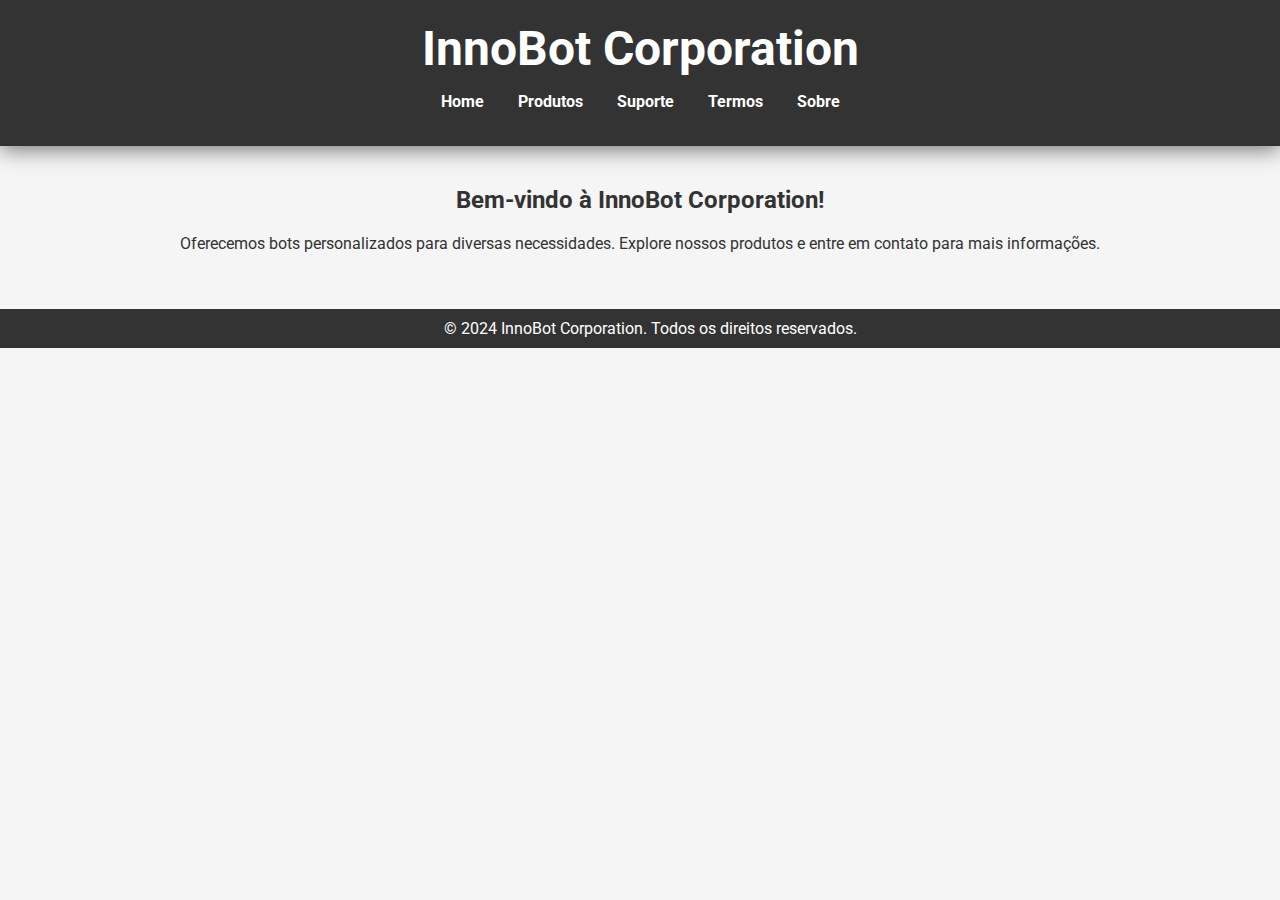
==== index.html @ dea74919 "Site" ====
<!DOCTYPE html>
<html lang="pt-br">
<head>
    <meta charset="UTF-8">
    <meta name="viewport" content="width=device-width, initial-scale=1.0">
    <title>InnoBot Corporation</title>
    <link href="https://fonts.googleapis.com/css2?family=Roboto:wght@400;700&display=swap" rel="stylesheet">
    <style>
        /* Estilos gerais */
        body {
            font-family: 'Roboto', sans-serif;
            margin: 0;
            padding: 0;
            background-color: #f5f5f5;
            color: #333;
            overflow-x: hidden;
        }

        header {
            background-color: #333;
            padding: 20px;
            text-align: center;
            box-shadow: 0 4px 20px rgba(0, 0, 0, 0.5);
        }

        header h1 {
            font-size: 3em;
            margin: 0;
            color: #ffffff; /* Branco */
        }

        nav ul {
            list-style: none;
            padding: 0;
            margin: 15px 0;
        }

        nav ul li {
            display: inline;
            margin: 0 15px;
        }

        nav ul li a {
            color: #ffffff; /* Branco */
            text-decoration: none;
            font-weight: bold;
            transition: color 0.3s;
        }

        nav ul li a:hover {
            color: #FFD700; /* Dourado */
        }

        .section {
            display: none; /* Esconder todas as seções por padrão */
            padding: 20px;
            text-align: center;
        }

        .active {
            display: block; /* Mostrar a seção ativa */
        }

        .produtos {
            padding: 20px;
            text-align: center;
            margin: 20px;
        }

        .produto {
            background-color: rgba(255, 255, 255, 0.9);
            border: 1px solid rgba(0, 0, 0, 0.3);
            border-radius: 10px;
            padding: 20px;
            margin: 15px 0;
            transition: transform 0.3s, box-shadow 0.3s;
            display: inline-block;
            width: 300px; /* Definindo uma largura fixa para melhor alinhamento */
        }

        .produto:hover {
            transform: scale(1.05);
            box-shadow: 0 4px 15px rgba(0, 0, 0, 0.5);
        }

        .produto h3 {
            margin: 0;
            color: #333; /* Preto */
        }

        .produto button {
            background-color: #4B0082; /* Roxo */
            color: white;
            border: none;
            padding: 12px 25px; /* Ajustando o padding */
            border-radius: 5px;
            cursor: pointer;
            transition: background-color 0.3s, transform 0.3s;
            font-size: 16px;
            font-weight: bold; /* Aumentando a espessura da fonte */
            box-shadow: 0 4px 10px rgba(0, 0, 0, 0.3);
        }

        .produto button:hover {
            background-color: #8A2BE2; /* Azul Violeta */
            transform: translateY(-2px); /* Pequena animação ao passar o mouse */
        }

        footer {
            background-color: #333;
            color: #ffffff; /* Branco */
            padding: 10px;
            text-align: center;
            position: relative;
            width: 100%;
            margin-top: 20px;
        }

        footer p {
            margin: 0;
        }

        @media (max-width: 768px) {
            header h1 {
                font-size: 2.5em;
            }

            .produto {
                padding: 15px;
            }

            .produto button {
                padding: 8px 16px;
                font-size: 14px;
            }
        }
    </style>
    <script>
        // Função para mostrar a seção ativa
        function showSection(sectionId) {
            const sections = document.querySelectorAll('.section');
            sections.forEach(section => {
                section.classList.remove('active'); // Oculta todas as seções
            });
            document.getElementById(sectionId).classList.add('active'); // Mostra a seção selecionada
        }

        // Função de compra, redireciona ao Telegram com o produto já selecionado
        function comprarProduto(produto) {
            const mensagem = `Olá, estou interessado no produto "${produto}" da InnoBot Corporation. Por favor, me envie mais informações sobre a compra.`;
            const telegramUrl = `https://t.me/seuUsuarioNoTelegram?text=${encodeURIComponent(mensagem)}`;
            window.open(telegramUrl, '_blank');
        }

        // Exibir a seção inicial
        window.onload = () => showSection('home'); 
    </script>
</head>
<body>
    <header>
        <h1>InnoBot Corporation</h1>
        <nav>
            <ul>
                <li><a href="#" onclick="showSection('home')">Home</a></li>
                <li><a href="#" onclick="showSection('produtos')">Produtos</a></li>
                <li><a href="#" onclick="showSection('suporte')">Suporte</a></li>
                <li><a href="#" onclick="showSection('termos')">Termos</a></li>
                <li><a href="#" onclick="showSection('sobre')">Sobre</a></li>
            </ul>
        </nav>
    </header>

    <section id="home" class="section">
        <h2>Bem-vindo à InnoBot Corporation!</h2>
        <p>Oferecemos bots personalizados para diversas necessidades. Explore nossos produtos e entre em contato para mais informações.</p>
    </section>

    <section id="produtos" class="section produtos">
        <h2>Produtos</h2>
        <div class="produto">
            <h3>Bot de Gerenciamento - R$10</h3>
            <button onclick="comprarProduto('Bot de Gerenciamento')">Comprar</button>
        </div>
        <div class="produto">
            <h3>Bot de Vendas com API ou sem - R$15</h3>
            <button onclick="comprarProduto('Bot de Vendas')">Comprar</button>
        </div>
        <div class="produto">
            <h3>Bot Personalizado - R$30</h3>
            <button onclick="comprarProduto('Bot Personalizado')">Comprar</button>
        </div>
    </section>

    <section id="suporte" class="section">
        <h2>Suporte</h2>
        <p>Entre em contato conosco através do nosso <a href="https://t.me/seuUsuarioNoTelegram" target="_blank">Telegram</a>.</p>
    </section>

    <section id="termos" class="section">
        <h2>Termos de Serviço</h2>
        <p>Por favor, leia nossos termos de serviço antes de usar nossos produtos.</p>
    </section>

    <section id="sobre" class="section">
        <h2>Sobre Nós</h2>
        <p>A InnoBot Corporation é especializada em criar bots personalizados para atender a diversas necessidades de negócios.</p>
    </section>

    <footer>
        <p>&copy; 2024 InnoBot Corporation. Todos os direitos reservados.</p>
    </footer>
</body>
</html>
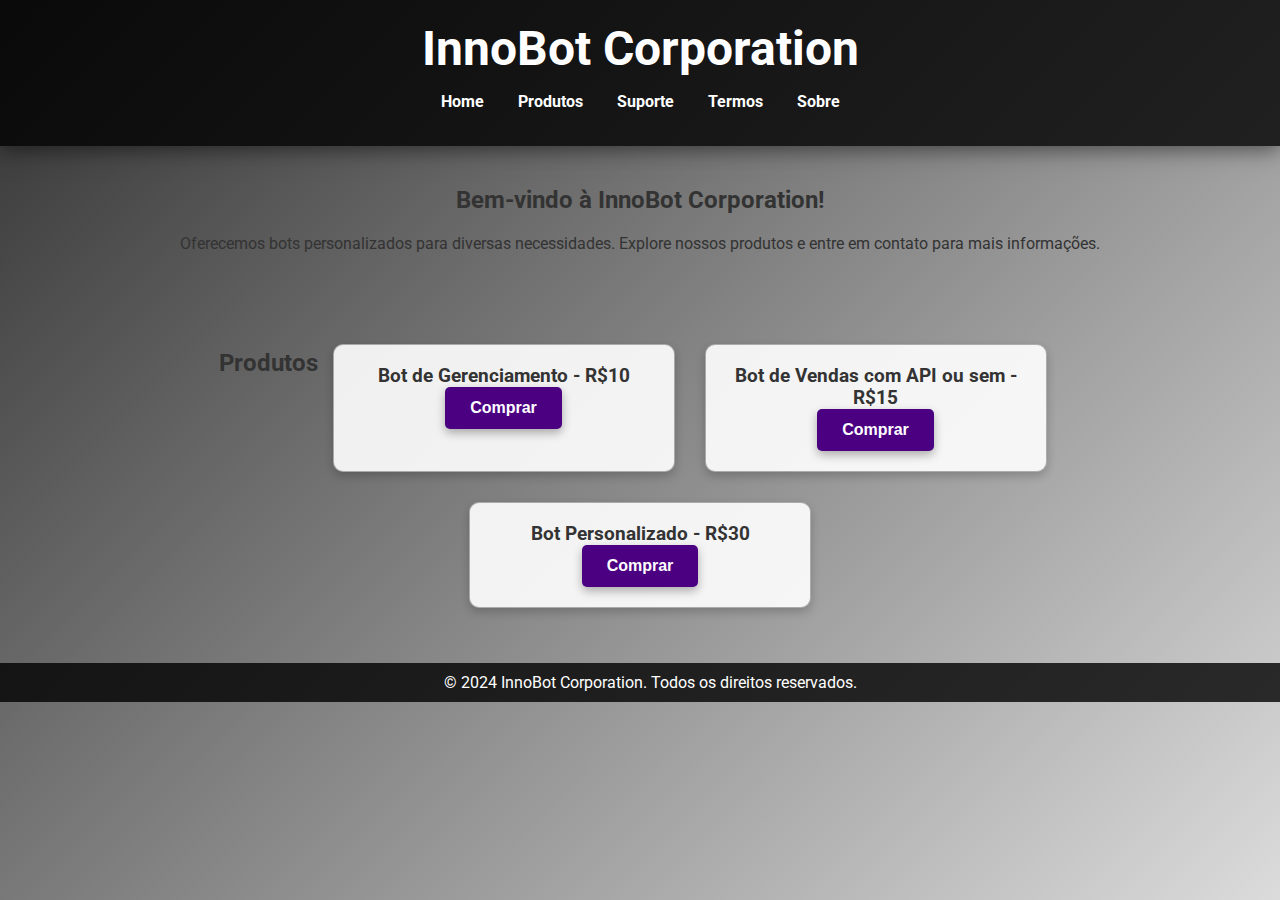
==== commit f48c0c17: "Site" ====
--- a/index.html
+++ b/index.html
@@ -11,13 +11,27 @@
             font-family: 'Roboto', sans-serif;
             margin: 0;
             padding: 0;
-            background-color: #f5f5f5;
             color: #333;
             overflow-x: hidden;
+            animation: backgroundAnimation 10s ease infinite; /* Animação de fundo */
+            background: linear-gradient(-45deg, #4B0082, #FFD700, #FFFFFF, #333); /* Gradiente de fundo */
+            background-size: 400% 400%; /* Tamanho do fundo para animação */
+        }
+
+        @keyframes backgroundAnimation {
+            0% {
+                background-position: 0% 50%;
+            }
+            50% {
+                background-position: 100% 50%;
+            }
+            100% {
+                background-position: 0% 50%;
+            }
         }
 
         header {
-            background-color: #333;
+            background-color: rgba(0, 0, 0, 0.8);
             padding: 20px;
             text-align: center;
             box-shadow: 0 4px 20px rgba(0, 0, 0, 0.5);
@@ -62,8 +76,10 @@
         }
 
         .produtos {
-            padding: 20px;
-            text-align: center;
+            display: flex; /* Usar flexbox para alinhar os produtos */
+            justify-content: center; /* Centraliza os produtos */
+            flex-wrap: wrap; /* Permite que os produtos se movam para a linha seguinte */
+            padding: 20px;
             margin: 20px;
         }
 
@@ -72,20 +88,24 @@
             border: 1px solid rgba(0, 0, 0, 0.3);
             border-radius: 10px;
             padding: 20px;
-            margin: 15px 0;
+            margin: 15px;
             transition: transform 0.3s, box-shadow 0.3s;
-            display: inline-block;
-            width: 300px; /* Definindo uma largura fixa para melhor alinhamento */
+            display: flex;
+            flex-direction: column;
+            align-items: center; /* Centraliza o conteúdo dentro do produto */
+            width: 300px; /* Largura fixa para melhor alinhamento */
+            box-shadow: 0 4px 10px rgba(0, 0, 0, 0.2); /* Adicionando sombra para profundidade */
         }
 
         .produto:hover {
-            transform: scale(1.05);
-            box-shadow: 0 4px 15px rgba(0, 0, 0, 0.5);
+            transform: translateY(-5px); /* Animação ao passar o mouse */
+            box-shadow: 0 10px 20px rgba(0, 0, 0, 0.3); /* Sombra mais intensa */
         }
 
         .produto h3 {
             margin: 0;
             color: #333; /* Preto */
+            transition: color 0.3s;
         }
 
         .produto button {
@@ -103,11 +123,11 @@
 
         .produto button:hover {
             background-color: #8A2BE2; /* Azul Violeta */
-            transform: translateY(-2px); /* Pequena animação ao passar o mouse */
+            transform: scale(1.05); /* Animação de escala ao passar o mouse */
         }
 
         footer {
-            background-color: #333;
+            background-color: rgba(0, 0, 0, 0.8);
             color: #ffffff; /* Branco */
             padding: 10px;
             text-align: center;
@@ -127,6 +147,7 @@
 
             .produto {
                 padding: 15px;
+                width: 90%; /* Largura maior em dispositivos móveis */
             }
 
             .produto button {
@@ -148,7 +169,7 @@
         // Função de compra, redireciona ao Telegram com o produto já selecionado
         function comprarProduto(produto) {
             const mensagem = `Olá, estou interessado no produto "${produto}" da InnoBot Corporation. Por favor, me envie mais informações sobre a compra.`;
-            const telegramUrl = `https://t.me/seuUsuarioNoTelegram?text=${encodeURIComponent(mensagem)}`;
+            const telegramUrl = `https://t.me/DevHaruzx?text=${encodeURIComponent(mensagem)}`;
             window.open(telegramUrl, '_blank');
         }
 
@@ -193,17 +214,27 @@
 
     <section id="suporte" class="section">
         <h2>Suporte</h2>
-        <p>Entre em contato conosco através do nosso <a href="https://t.me/seuUsuarioNoTelegram" target="_blank">Telegram</a>.</p>
+        <p>Entre em contato conosco através do nosso <a href="https://t.me/SuporteInno" target="_blank">Telegram</a>.</p>
     </section>
 
     <section id="termos" class="section">
         <h2>Termos de Serviço</h2>
-        <p>Por favor, leia nossos termos de serviço antes de usar nossos produtos.</p>
+        <p>Nossos termos de serviço foram elaborados para garantir a transparência e a segurança de todos os usuários. Ao utilizar nossos serviços, você concorda em seguir as regras abaixo:</p>
+        <ul style="text-align: left; display: inline-block; padding: 0;">
+            <li><strong>Uso Adequado:</strong> Nossos bots devem ser utilizados de maneira ética e legal.</li>
+            <li><strong>Política de Reembolso:</strong> Reembolsos serão avaliados caso o produto não atenda às expectativas dentro de 7 dias da compra.</li>
+            <li><strong>Suporte Técnico:</strong> Estamos disponíveis para suporte técnico através do nosso canal de suporte.</li>
+            <li><strong>Responsabilidade:</strong> Não nos responsabilizamos por mal-uso dos nossos bots.</li>
+            <li><strong>Alterações:</strong> Reservamo-nos o direito de alterar os termos a qualquer momento, com aviso prévio.</li>
+        </ul>
+        <p>É fundamental que você leia e compreenda nossos termos antes de utilizar os serviços.</p>
     </section>
 
     <section id="sobre" class="section">
         <h2>Sobre Nós</h2>
-        <p>A InnoBot Corporation é especializada em criar bots personalizados para atender a diversas necessidades de negócios.</p>
+        <p>A InnoBot Corporation é uma empresa dedicada ao desenvolvimento de bots personalizados para atender a diversas necessidades. Nossa missão é proporcionar soluções eficientes e acessíveis para nossos clientes, com foco na inovação e na qualidade.</p>
+        <p>Desde nossa fundação, temos trabalhado incansavelmente para garantir que nossos produtos atendam às expectativas do mercado. Com uma equipe experiente e apaixonada, estamos sempre em busca de melhorias e novas funcionalidades.</p>
+        <p>Nosso compromisso é com a satisfação do cliente, e estamos aqui para ajudar em qualquer dúvida ou questão que você possa ter. Entre em contato conosco e venha fazer parte da nossa comunidade!</p>
     </section>
 
     <footer>
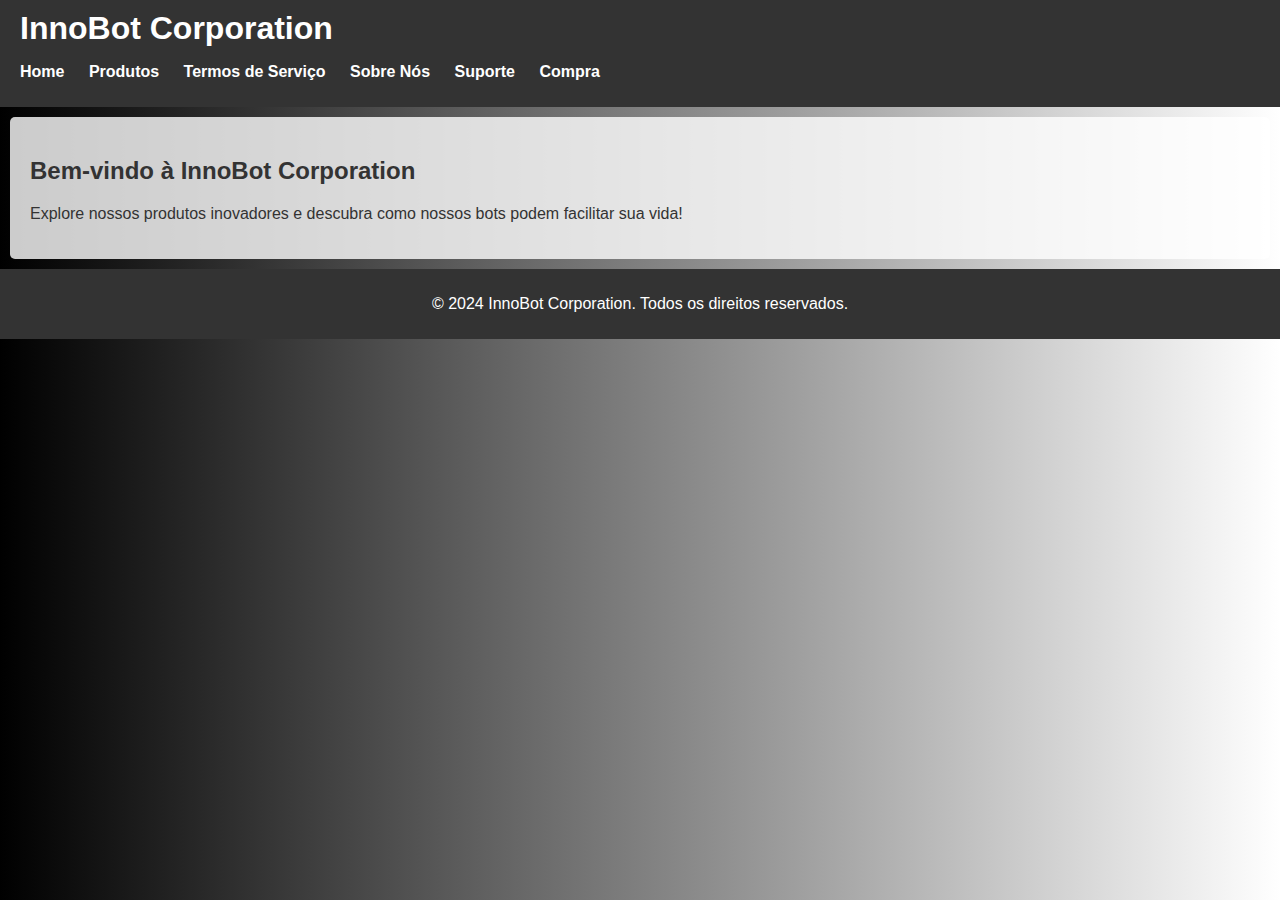
==== commit 54871733: "Site" ====
--- a/index.html
+++ b/index.html
@@ -1,244 +1,298 @@
 <!DOCTYPE html>
-<html lang="pt-br">
+<html lang="pt-BR">
+
 <head>
     <meta charset="UTF-8">
     <meta name="viewport" content="width=device-width, initial-scale=1.0">
     <title>InnoBot Corporation</title>
-    <link href="https://fonts.googleapis.com/css2?family=Roboto:wght@400;700&display=swap" rel="stylesheet">
     <style>
-        /* Estilos gerais */
         body {
-            font-family: 'Roboto', sans-serif;
+            font-family: 'Arial', sans-serif;
             margin: 0;
             padding: 0;
+            background: linear-gradient(to right, #000000, #ffffff);
             color: #333;
-            overflow-x: hidden;
-            animation: backgroundAnimation 10s ease infinite; /* Animação de fundo */
-            background: linear-gradient(-45deg, #4B0082, #FFD700, #FFFFFF, #333); /* Gradiente de fundo */
-            background-size: 400% 400%; /* Tamanho do fundo para animação */
-        }
-
-        @keyframes backgroundAnimation {
-            0% {
-                background-position: 0% 50%;
-            }
-            50% {
-                background-position: 100% 50%;
-            }
-            100% {
-                background-position: 0% 50%;
-            }
+            overflow: hidden;
         }
 
         header {
-            background-color: rgba(0, 0, 0, 0.8);
-            padding: 20px;
-            text-align: center;
-            box-shadow: 0 4px 20px rgba(0, 0, 0, 0.5);
-        }
-
-        header h1 {
-            font-size: 3em;
+            background: #333;
+            color: #fff;
+            padding: 10px 20px;
+            position: relative;
+            z-index: 1000;
+        }
+
+        header .logo {
             margin: 0;
-            color: #ffffff; /* Branco */
         }
 
         nav ul {
             list-style: none;
             padding: 0;
-            margin: 15px 0;
         }
 
         nav ul li {
             display: inline;
-            margin: 0 15px;
+            margin-right: 20px;
         }
 
         nav ul li a {
-            color: #ffffff; /* Branco */
+            color: #fff;
             text-decoration: none;
             font-weight: bold;
-            transition: color 0.3s;
-        }
-
-        nav ul li a:hover {
-            color: #FFD700; /* Dourado */
         }
 
         .section {
-            display: none; /* Esconder todas as seções por padrão */
             padding: 20px;
+            margin: 10px;
+            border-radius: 5px;
+            background-color: rgba(255, 255, 255, 0.8);
+            display: none;
+            transition: all 0.5s ease;
+        }
+
+        .active {
+            display: block;
+        }
+
+        .produto {
+            border: 1px solid #ccc;
+            border-radius: 5px;
+            padding: 10px;
+            margin: 10px 0;
+            position: relative;
+        }
+
+        .produto button {
+            background-color: #007bff;
+            color: white;
+            border: none;
+            padding: 10px;
+            cursor: pointer;
+            transition: background-color 0.3s ease;
+        }
+
+        .produto button:hover {
+            background-color: #0056b3;
+        }
+
+        .feedback {
+            display: none;
+            position: absolute;
+            top: 10px;
+            left: 10px;
+            padding: 5px;
+            background-color: #28a745;
+            color: white;
+            border-radius: 3px;
+            animation: fadein 1s, fadeout 1s 2s forwards;
+        }
+
+        @keyframes fadein {
+            from { opacity: 0; }
+            to { opacity: 1; }
+        }
+
+        @keyframes fadeout {
+            from { opacity: 1; }
+            to { opacity: 0; }
+        }
+
+        footer {
             text-align: center;
-        }
-
-        .active {
-            display: block; /* Mostrar a seção ativa */
-        }
-
-        .produtos {
-            display: flex; /* Usar flexbox para alinhar os produtos */
-            justify-content: center; /* Centraliza os produtos */
-            flex-wrap: wrap; /* Permite que os produtos se movam para a linha seguinte */
-            padding: 20px;
-            margin: 20px;
-        }
-
-        .produto {
-            background-color: rgba(255, 255, 255, 0.9);
-            border: 1px solid rgba(0, 0, 0, 0.3);
-            border-radius: 10px;
-            padding: 20px;
-            margin: 15px;
-            transition: transform 0.3s, box-shadow 0.3s;
-            display: flex;
-            flex-direction: column;
-            align-items: center; /* Centraliza o conteúdo dentro do produto */
-            width: 300px; /* Largura fixa para melhor alinhamento */
-            box-shadow: 0 4px 10px rgba(0, 0, 0, 0.2); /* Adicionando sombra para profundidade */
-        }
-
-        .produto:hover {
-            transform: translateY(-5px); /* Animação ao passar o mouse */
-            box-shadow: 0 10px 20px rgba(0, 0, 0, 0.3); /* Sombra mais intensa */
-        }
-
-        .produto h3 {
-            margin: 0;
-            color: #333; /* Preto */
-            transition: color 0.3s;
-        }
-
-        .produto button {
-            background-color: #4B0082; /* Roxo */
-            color: white;
-            border: none;
-            padding: 12px 25px; /* Ajustando o padding */
+            padding: 10px 0;
+            background: #333;
+            color: #fff;
+        }
+
+        #total {
+            font-weight: bold;
+            margin-top: 10px;
+        }
+
+        /* Styles for loading screen */
+        #loadingScreen {
+            display: none;
+            position: fixed;
+            top: 0;
+            left: 0;
+            width: 100%;
+            height: 100%;
+            background-color: rgba(0, 0, 0, 0.7);
+            color: white;
+            justify-content: center;
+            align-items: center;
+            z-index: 9999;
+        }
+
+        #loadingBar {
+            width: 80%;
+            background-color: #555;
             border-radius: 5px;
-            cursor: pointer;
-            transition: background-color 0.3s, transform 0.3s;
-            font-size: 16px;
-            font-weight: bold; /* Aumentando a espessura da fonte */
-            box-shadow: 0 4px 10px rgba(0, 0, 0, 0.3);
-        }
-
-        .produto button:hover {
-            background-color: #8A2BE2; /* Azul Violeta */
-            transform: scale(1.05); /* Animação de escala ao passar o mouse */
-        }
-
-        footer {
-            background-color: rgba(0, 0, 0, 0.8);
-            color: #ffffff; /* Branco */
-            padding: 10px;
+            overflow: hidden;
+            margin: 20px 0;
+        }
+
+        #progress {
+            height: 30px;
+            width: 0;
+            background-color: #4caf50;
             text-align: center;
-            position: relative;
-            width: 100%;
-            margin-top: 20px;
-        }
-
-        footer p {
-            margin: 0;
-        }
-
-        @media (max-width: 768px) {
-            header h1 {
-                font-size: 2.5em;
-            }
-
-            .produto {
-                padding: 15px;
-                width: 90%; /* Largura maior em dispositivos móveis */
-            }
-
-            .produto button {
-                padding: 8px 16px;
-                font-size: 14px;
-            }
+            line-height: 30px;
+            color: white;
         }
     </style>
     <script>
-        // Função para mostrar a seção ativa
+        const products = {
+            "Bot de Gerenciamento": 10.00,
+            "Bot de Vendas": 15.00,
+            "Bot Personalizado": 30.00
+        };
+        
+        let cart = [];
+
         function showSection(sectionId) {
             const sections = document.querySelectorAll('.section');
             sections.forEach(section => {
-                section.classList.remove('active'); // Oculta todas as seções
+                section.classList.remove('active');
+                if (section.id === sectionId) {
+                    section.classList.add('active');
+                }
             });
-            document.getElementById(sectionId).classList.add('active'); // Mostra a seção selecionada
-        }
-
-        // Função de compra, redireciona ao Telegram com o produto já selecionado
-        function comprarProduto(produto) {
-            const mensagem = `Olá, estou interessado no produto "${produto}" da InnoBot Corporation. Por favor, me envie mais informações sobre a compra.`;
-            const telegramUrl = `https://t.me/DevHaruzx?text=${encodeURIComponent(mensagem)}`;
-            window.open(telegramUrl, '_blank');
-        }
-
-        // Exibir a seção inicial
-        window.onload = () => showSection('home'); 
+        }
+
+        function addToCart(productName) {
+            cart.push(productName);
+            displayFeedback(`Adicionado: ${productName}`);
+            updateCartTotal();
+        }
+
+        function displayFeedback(message) {
+            const feedback = document.createElement('div');
+            feedback.className = 'feedback';
+            feedback.textContent = message;
+            document.body.appendChild(feedback);
+            feedback.style.display = 'block';
+            setTimeout(() => {
+                feedback.style.display = 'none';
+                document.body.removeChild(feedback);
+            }, 4000);
+        }
+
+        function updateCartTotal() {
+            const totalElement = document.getElementById('total');
+            const total = cart.reduce((sum, product) => sum + products[product], 0);
+            totalElement.textContent = `Total: R$ ${total.toFixed(2)}`;
+        }
+
+        function buyProduct() {
+            const userName = prompt("Por favor, digite seu nome:");
+            if (userName) {
+                const loadingScreen = document.getElementById('loadingScreen');
+                loadingScreen.style.display = 'flex';
+
+                // Simulação da barra de progresso
+                const progressBar = document.getElementById('progress');
+                let width = 0;
+
+                const interval = setInterval(() => {
+                    if (width >= 100) {
+                        clearInterval(interval);
+                        loadingScreen.style.display = 'none'; // Esconde a tela de carregamento
+                        const message = `Olá! Gostaria de comprar os seguintes produtos: ${cart.join(', ')}. Meu nome é: ${userName}. Total: R$ ${cart.reduce((sum, product) => sum + products[product], 0).toFixed(2)}`;
+                        const telegramLink = `https://t.me/DevHaruzx?text=${encodeURIComponent(message)}`;
+                        window.open(telegramLink, "_blank");
+                        cart = []; // Limpa o carrinho após a compra
+                        updateCartTotal();
+                    } else {
+                        width++;
+                        progressBar.style.width = width + '%';
+                        progressBar.innerHTML = width + '%';
+                    }
+                }, 50); // Atualiza a barra de progresso a cada 50ms
+            } else {
+                alert("Você precisa digitar seu nome para continuar.");
+            }
+        }
+
+        window.onload = function () {
+            showSection('home');
+        };
     </script>
 </head>
+
 <body>
     <header>
-        <h1>InnoBot Corporation</h1>
+        <h1 class="logo">InnoBot Corporation</h1>
         <nav>
             <ul>
                 <li><a href="#" onclick="showSection('home')">Home</a></li>
                 <li><a href="#" onclick="showSection('produtos')">Produtos</a></li>
-                <li><a href="#" onclick="showSection('suporte')">Suporte</a></li>
-                <li><a href="#" onclick="showSection('termos')">Termos</a></li>
-                <li><a href="#" onclick="showSection('sobre')">Sobre</a></li>
+                <li><a href="#" onclick="showSection('termos')">Termos de Serviço</a></li>
+                <li><a href="#" onclick="showSection('sobre')">Sobre Nós</a></li>
+                <li><a href="https://t.me/SuporteInno" target="_blank">Suporte</a></li>
+                <li><a href="https://t.me/DevHaruzx" target="_blank">Compra</a></li>
             </ul>
         </nav>
     </header>
 
-    <section id="home" class="section">
-        <h2>Bem-vindo à InnoBot Corporation!</h2>
-        <p>Oferecemos bots personalizados para diversas necessidades. Explore nossos produtos e entre em contato para mais informações.</p>
-    </section>
-
-    <section id="produtos" class="section produtos">
-        <h2>Produtos</h2>
-        <div class="produto">
-            <h3>Bot de Gerenciamento - R$10</h3>
-            <button onclick="comprarProduto('Bot de Gerenciamento')">Comprar</button>
+    <main>
+        <section id="home" class="section active">
+            <h2>Bem-vindo à InnoBot Corporation</h2>
+            <p>Explore nossos produtos inovadores e descubra como nossos bots podem facilitar sua vida!</p>
+        </section>
+
+        <section id="produtos" class="section">
+            <h2>Nossos Produtos</h2>
+            <div class="produto">
+                <h3>Bot de Gerenciamento</h3>
+                <p>Preço: R$ 10,00</p>
+                <button onclick="addToCart('Bot de Gerenciamento')">Adicionar ao Carrinho</button>
+            </div>
+            <div class="produto">
+                <h3>Bot de Vendas</h3>
+                <p>Preço: R$ 15,00</p>
+                <button onclick="addToCart('Bot de Vendas')">Adicionar ao Carrinho</button>
+            </div>
+            <div class="produto">
+                <h3>Bot Personalizado</h3>
+                <p>Preço: R$ 30,00</p>
+                <button onclick="addToCart('Bot Personalizado')">Adicionar ao Carrinho</button>
+            </div>
+            <div id="total">Total: R$ 0.00</div>
+            <button onclick="buyProduct()">Finalizar Compra</button>
+        </section>
+
+        <section id="termos" class="section">
+            <h2>Termos de Serviço</h2>
+            <ul>
+                <li><strong>Uso Adequado:</strong> Os bots devem ser usados de forma responsável.</li>
+                <li><strong>Política de Reembolso:</strong> Consulte nossa política para mais detalhes.</li>
+                <li><strong>Suporte Técnico:</strong> Oferecemos suporte para todos os nossos produtos.</li>
+            </ul>
+        </section>
+
+        <section id="sobre" class="section">
+            <h2>Sobre Nós</h2>
+            <p>A InnoBot Corporation é dedicada a desenvolver soluções de automação através de bots. Nosso objetivo é facilitar a vida dos nossos usuários com produtos inovadores e suporte excepcional.</p>
+        </section>
+
+        <!-- Loading Screen -->
+        <div id="loadingScreen">
+            <div>
+                <h2>Aguarde...</h2>
+                <div id="loadingBar">
+                    <div id="progress">0%</div>
+                </div>
+                <p>Processando sua compra...</p>
+            </div>
         </div>
-        <div class="produto">
-            <h3>Bot de Vendas com API ou sem - R$15</h3>
-            <button onclick="comprarProduto('Bot de Vendas')">Comprar</button>
-        </div>
-        <div class="produto">
-            <h3>Bot Personalizado - R$30</h3>
-            <button onclick="comprarProduto('Bot Personalizado')">Comprar</button>
-        </div>
-    </section>
-
-    <section id="suporte" class="section">
-        <h2>Suporte</h2>
-        <p>Entre em contato conosco através do nosso <a href="https://t.me/SuporteInno" target="_blank">Telegram</a>.</p>
-    </section>
-
-    <section id="termos" class="section">
-        <h2>Termos de Serviço</h2>
-        <p>Nossos termos de serviço foram elaborados para garantir a transparência e a segurança de todos os usuários. Ao utilizar nossos serviços, você concorda em seguir as regras abaixo:</p>
-        <ul style="text-align: left; display: inline-block; padding: 0;">
-            <li><strong>Uso Adequado:</strong> Nossos bots devem ser utilizados de maneira ética e legal.</li>
-            <li><strong>Política de Reembolso:</strong> Reembolsos serão avaliados caso o produto não atenda às expectativas dentro de 7 dias da compra.</li>
-            <li><strong>Suporte Técnico:</strong> Estamos disponíveis para suporte técnico através do nosso canal de suporte.</li>
-            <li><strong>Responsabilidade:</strong> Não nos responsabilizamos por mal-uso dos nossos bots.</li>
-            <li><strong>Alterações:</strong> Reservamo-nos o direito de alterar os termos a qualquer momento, com aviso prévio.</li>
-        </ul>
-        <p>É fundamental que você leia e compreenda nossos termos antes de utilizar os serviços.</p>
-    </section>
-
-    <section id="sobre" class="section">
-        <h2>Sobre Nós</h2>
-        <p>A InnoBot Corporation é uma empresa dedicada ao desenvolvimento de bots personalizados para atender a diversas necessidades. Nossa missão é proporcionar soluções eficientes e acessíveis para nossos clientes, com foco na inovação e na qualidade.</p>
-        <p>Desde nossa fundação, temos trabalhado incansavelmente para garantir que nossos produtos atendam às expectativas do mercado. Com uma equipe experiente e apaixonada, estamos sempre em busca de melhorias e novas funcionalidades.</p>
-        <p>Nosso compromisso é com a satisfação do cliente, e estamos aqui para ajudar em qualquer dúvida ou questão que você possa ter. Entre em contato conosco e venha fazer parte da nossa comunidade!</p>
-    </section>
+    </main>
 
     <footer>
         <p>&copy; 2024 InnoBot Corporation. Todos os direitos reservados.</p>
     </footer>
 </body>
+
 </html>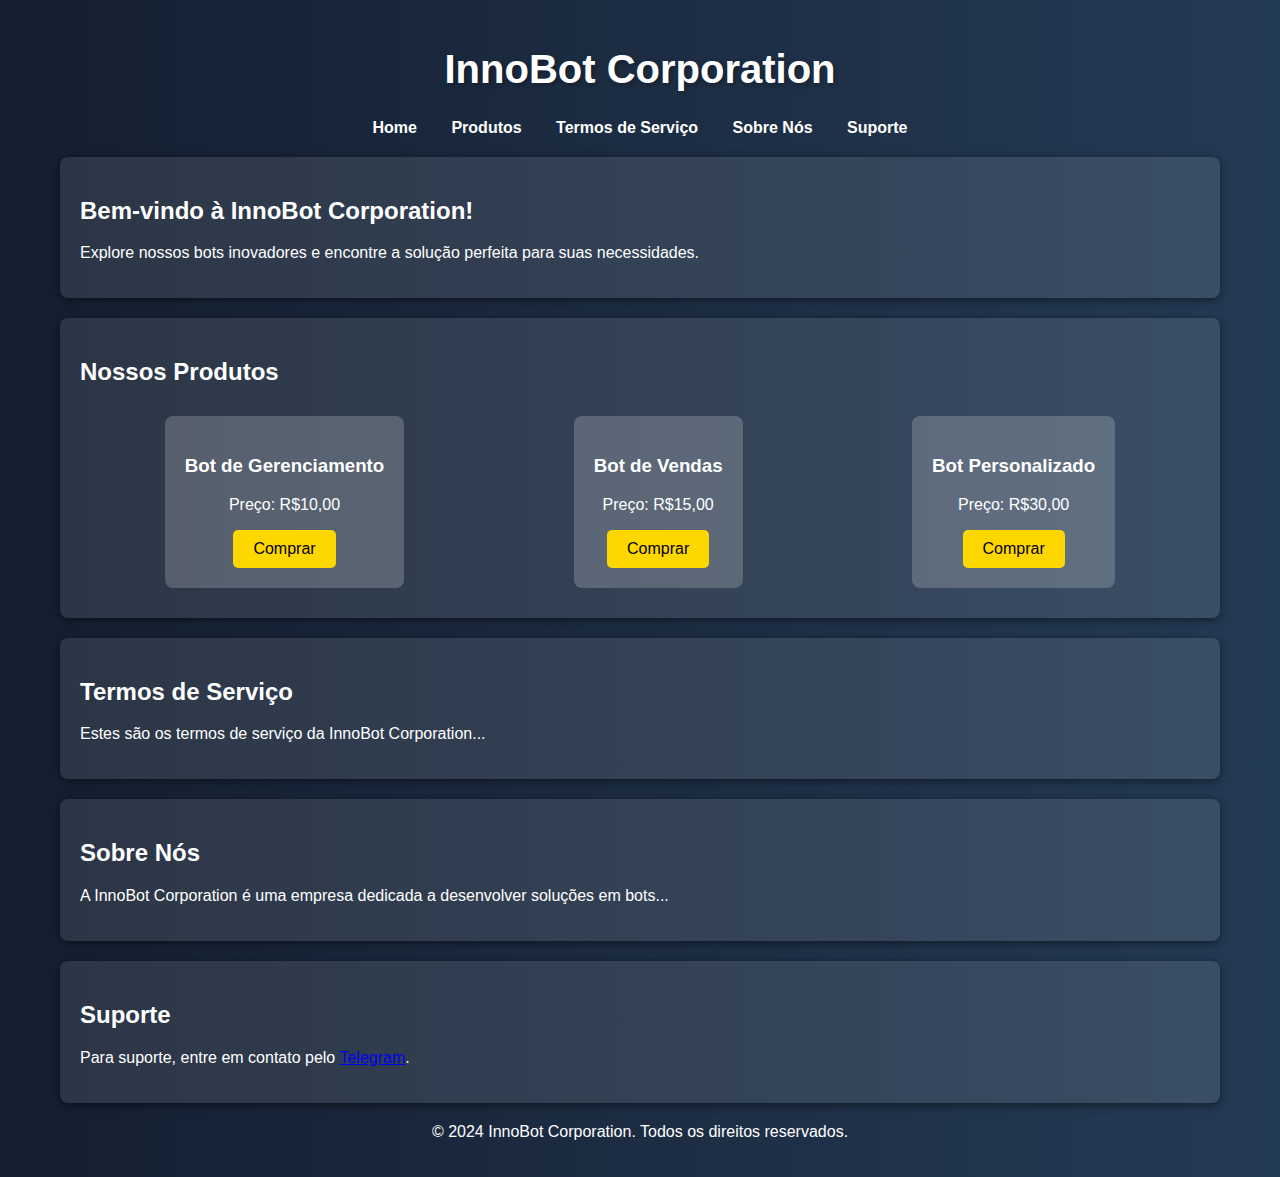
==== commit 47fde29f: "Site" ====
--- a/index.html
+++ b/index.html
@@ -1,298 +1,226 @@
 <!DOCTYPE html>
 <html lang="pt-BR">
-
 <head>
     <meta charset="UTF-8">
     <meta name="viewport" content="width=device-width, initial-scale=1.0">
     <title>InnoBot Corporation</title>
     <style>
+        * {
+            box-sizing: border-box;
+        }
+
         body {
             font-family: 'Arial', sans-serif;
             margin: 0;
             padding: 0;
-            background: linear-gradient(to right, #000000, #ffffff);
-            color: #333;
-            overflow: hidden;
+            background: linear-gradient(to right, #141e30, #243b55);
+            color: #fff;
+            animation: backgroundAnimation 20s ease infinite;
+        }
+
+        .container {
+            max-width: 1200px;
+            margin: 0 auto;
+            padding: 20px;
         }
 
         header {
-            background: #333;
-            color: #fff;
-            padding: 10px 20px;
-            position: relative;
-            z-index: 1000;
-        }
-
-        header .logo {
-            margin: 0;
+            text-align: center;
+            margin-bottom: 20px;
+        }
+
+        h1 {
+            font-size: 2.5em;
+            color: #ffffff;
+            text-shadow: 2px 2px 5px rgba(0, 0, 0, 0.3);
         }
 
         nav ul {
-            list-style: none;
+            list-style-type: none;
             padding: 0;
         }
 
         nav ul li {
             display: inline;
-            margin-right: 20px;
-        }
-
-        nav ul li a {
-            color: #fff;
+            margin: 0 15px;
+        }
+
+        nav a {
+            color: #ffffff;
             text-decoration: none;
             font-weight: bold;
+            transition: color 0.3s;
+        }
+
+        nav a:hover {
+            color: #ffd700;
         }
 
         .section {
             padding: 20px;
+            margin: 20px 0;
+            border-radius: 8px;
+            background: rgba(255, 255, 255, 0.1);
+            box-shadow: 0 2px 10px rgba(0, 0, 0, 0.5);
+        }
+
+        .produtos-container {
+            display: flex;
+            justify-content: space-around;
+            flex-wrap: wrap;
+        }
+
+        .produto {
+            background: rgba(255, 255, 255, 0.2);
+            border-radius: 8px;
+            padding: 20px;
             margin: 10px;
+            text-align: center;
+            transition: transform 0.3s;
+        }
+
+        .produto:hover {
+            transform: scale(1.05);
+        }
+
+        button {
+            background-color: #ffd700;
+            border: none;
+            padding: 10px 20px;
             border-radius: 5px;
-            background-color: rgba(255, 255, 255, 0.8);
-            display: none;
-            transition: all 0.5s ease;
-        }
-
-        .active {
-            display: block;
-        }
-
-        .produto {
-            border: 1px solid #ccc;
-            border-radius: 5px;
-            padding: 10px;
-            margin: 10px 0;
-            position: relative;
-        }
-
-        .produto button {
-            background-color: #007bff;
-            color: white;
-            border: none;
-            padding: 10px;
             cursor: pointer;
-            transition: background-color 0.3s ease;
-        }
-
-        .produto button:hover {
-            background-color: #0056b3;
-        }
-
-        .feedback {
-            display: none;
-            position: absolute;
-            top: 10px;
-            left: 10px;
-            padding: 5px;
-            background-color: #28a745;
-            color: white;
-            border-radius: 3px;
-            animation: fadein 1s, fadeout 1s 2s forwards;
-        }
-
-        @keyframes fadein {
-            from { opacity: 0; }
-            to { opacity: 1; }
-        }
-
-        @keyframes fadeout {
-            from { opacity: 1; }
-            to { opacity: 0; }
+            font-size: 1em;
+            transition: background-color 0.3s, transform 0.3s;
+        }
+
+        button:hover {
+            background-color: #fff;
+            transform: translateY(-3px);
         }
 
         footer {
             text-align: center;
-            padding: 10px 0;
-            background: #333;
-            color: #fff;
-        }
-
-        #total {
-            font-weight: bold;
-            margin-top: 10px;
-        }
-
-        /* Styles for loading screen */
-        #loadingScreen {
+            margin-top: 20px;
+        }
+
+        /* Animação de fundo */
+        @keyframes backgroundAnimation {
+            0% {
+                background: linear-gradient(to right, #141e30, #243b55);
+            }
+            50% {
+                background: linear-gradient(to right, #243b55, #141e30);
+            }
+            100% {
+                background: linear-gradient(to right, #141e30, #243b55);
+            }
+        }
+
+        /* Estilos da barra de carregamento */
+        #loading {
             display: none;
             position: fixed;
             top: 0;
             left: 0;
             width: 100%;
             height: 100%;
-            background-color: rgba(0, 0, 0, 0.7);
-            color: white;
+            background: rgba(0, 0, 0, 0.7);
             justify-content: center;
             align-items: center;
-            z-index: 9999;
-        }
-
-        #loadingBar {
-            width: 80%;
-            background-color: #555;
+            z-index: 1000;
+        }
+
+        .bar {
+            width: 0;
+            height: 30px;
+            background: #ffd700;
             border-radius: 5px;
-            overflow: hidden;
-            margin: 20px 0;
-        }
-
-        #progress {
-            height: 30px;
-            width: 0;
-            background-color: #4caf50;
-            text-align: center;
-            line-height: 30px;
-            color: white;
+            transition: width 5s;
         }
     </style>
-    <script>
-        const products = {
-            "Bot de Gerenciamento": 10.00,
-            "Bot de Vendas": 15.00,
-            "Bot Personalizado": 30.00
-        };
+</head>
+<body>
+    <div class="container">
+        <header>
+            <h1>InnoBot Corporation</h1>
+            <nav>
+                <ul>
+                    <li><a href="#home">Home</a></li>
+                    <li><a href="#produtos">Produtos</a></li>
+                    <li><a href="#termos">Termos de Serviço</a></li>
+                    <li><a href="#sobre">Sobre Nós</a></li>
+                    <li><a href="#suporte">Suporte</a></li>
+                </ul>
+            </nav>
+        </header>
         
-        let cart = [];
-
-        function showSection(sectionId) {
-            const sections = document.querySelectorAll('.section');
-            sections.forEach(section => {
-                section.classList.remove('active');
-                if (section.id === sectionId) {
-                    section.classList.add('active');
-                }
-            });
-        }
-
-        function addToCart(productName) {
-            cart.push(productName);
-            displayFeedback(`Adicionado: ${productName}`);
-            updateCartTotal();
-        }
-
-        function displayFeedback(message) {
-            const feedback = document.createElement('div');
-            feedback.className = 'feedback';
-            feedback.textContent = message;
-            document.body.appendChild(feedback);
-            feedback.style.display = 'block';
-            setTimeout(() => {
-                feedback.style.display = 'none';
-                document.body.removeChild(feedback);
-            }, 4000);
-        }
-
-        function updateCartTotal() {
-            const totalElement = document.getElementById('total');
-            const total = cart.reduce((sum, product) => sum + products[product], 0);
-            totalElement.textContent = `Total: R$ ${total.toFixed(2)}`;
-        }
-
-        function buyProduct() {
-            const userName = prompt("Por favor, digite seu nome:");
-            if (userName) {
-                const loadingScreen = document.getElementById('loadingScreen');
-                loadingScreen.style.display = 'flex';
-
-                // Simulação da barra de progresso
-                const progressBar = document.getElementById('progress');
-                let width = 0;
-
-                const interval = setInterval(() => {
-                    if (width >= 100) {
-                        clearInterval(interval);
-                        loadingScreen.style.display = 'none'; // Esconde a tela de carregamento
-                        const message = `Olá! Gostaria de comprar os seguintes produtos: ${cart.join(', ')}. Meu nome é: ${userName}. Total: R$ ${cart.reduce((sum, product) => sum + products[product], 0).toFixed(2)}`;
-                        const telegramLink = `https://t.me/DevHaruzx?text=${encodeURIComponent(message)}`;
-                        window.open(telegramLink, "_blank");
-                        cart = []; // Limpa o carrinho após a compra
-                        updateCartTotal();
-                    } else {
-                        width++;
-                        progressBar.style.width = width + '%';
-                        progressBar.innerHTML = width + '%';
-                    }
-                }, 50); // Atualiza a barra de progresso a cada 50ms
-            } else {
-                alert("Você precisa digitar seu nome para continuar.");
-            }
-        }
-
-        window.onload = function () {
-            showSection('home');
-        };
-    </script>
-</head>
-
-<body>
-    <header>
-        <h1 class="logo">InnoBot Corporation</h1>
-        <nav>
-            <ul>
-                <li><a href="#" onclick="showSection('home')">Home</a></li>
-                <li><a href="#" onclick="showSection('produtos')">Produtos</a></li>
-                <li><a href="#" onclick="showSection('termos')">Termos de Serviço</a></li>
-                <li><a href="#" onclick="showSection('sobre')">Sobre Nós</a></li>
-                <li><a href="https://t.me/SuporteInno" target="_blank">Suporte</a></li>
-                <li><a href="https://t.me/DevHaruzx" target="_blank">Compra</a></li>
-            </ul>
-        </nav>
-    </header>
-
-    <main>
-        <section id="home" class="section active">
-            <h2>Bem-vindo à InnoBot Corporation</h2>
-            <p>Explore nossos produtos inovadores e descubra como nossos bots podem facilitar sua vida!</p>
+        <section id="home" class="section">
+            <h2>Bem-vindo à InnoBot Corporation!</h2>
+            <p>Explore nossos bots inovadores e encontre a solução perfeita para suas necessidades.</p>
         </section>
 
         <section id="produtos" class="section">
             <h2>Nossos Produtos</h2>
-            <div class="produto">
-                <h3>Bot de Gerenciamento</h3>
-                <p>Preço: R$ 10,00</p>
-                <button onclick="addToCart('Bot de Gerenciamento')">Adicionar ao Carrinho</button>
+            <div class="produtos-container">
+                <div class="produto">
+                    <h3>Bot de Gerenciamento</h3>
+                    <p>Preço: R$10,00</p>
+                    <button onclick="comprar('Bot de Gerenciamento', 10)">Comprar</button>
+                </div>
+                <div class="produto">
+                    <h3>Bot de Vendas</h3>
+                    <p>Preço: R$15,00</p>
+                    <button onclick="comprar('Bot de Vendas', 15)">Comprar</button>
+                </div>
+                <div class="produto">
+                    <h3>Bot Personalizado</h3>
+                    <p>Preço: R$30,00</p>
+                    <button onclick="comprar('Bot Personalizado', 30)">Comprar</button>
+                </div>
             </div>
-            <div class="produto">
-                <h3>Bot de Vendas</h3>
-                <p>Preço: R$ 15,00</p>
-                <button onclick="addToCart('Bot de Vendas')">Adicionar ao Carrinho</button>
-            </div>
-            <div class="produto">
-                <h3>Bot Personalizado</h3>
-                <p>Preço: R$ 30,00</p>
-                <button onclick="addToCart('Bot Personalizado')">Adicionar ao Carrinho</button>
-            </div>
-            <div id="total">Total: R$ 0.00</div>
-            <button onclick="buyProduct()">Finalizar Compra</button>
         </section>
 
         <section id="termos" class="section">
             <h2>Termos de Serviço</h2>
-            <ul>
-                <li><strong>Uso Adequado:</strong> Os bots devem ser usados de forma responsável.</li>
-                <li><strong>Política de Reembolso:</strong> Consulte nossa política para mais detalhes.</li>
-                <li><strong>Suporte Técnico:</strong> Oferecemos suporte para todos os nossos produtos.</li>
-            </ul>
+            <p>Estes são os termos de serviço da InnoBot Corporation...</p>
         </section>
 
         <section id="sobre" class="section">
             <h2>Sobre Nós</h2>
-            <p>A InnoBot Corporation é dedicada a desenvolver soluções de automação através de bots. Nosso objetivo é facilitar a vida dos nossos usuários com produtos inovadores e suporte excepcional.</p>
-        </section>
-
-        <!-- Loading Screen -->
-        <div id="loadingScreen">
-            <div>
-                <h2>Aguarde...</h2>
-                <div id="loadingBar">
-                    <div id="progress">0%</div>
-                </div>
-                <p>Processando sua compra...</p>
-            </div>
-        </div>
-    </main>
-
-    <footer>
-        <p>&copy; 2024 InnoBot Corporation. Todos os direitos reservados.</p>
-    </footer>
+            <p>A InnoBot Corporation é uma empresa dedicada a desenvolver soluções em bots...</p>
+        </section>
+
+        <section id="suporte" class="section">
+            <h2>Suporte</h2>
+            <p>Para suporte, entre em contato pelo <a href="https://t.me/SuporteInno" target="_blank">Telegram</a>.</p>
+        </section>
+
+        <footer>
+            <p>&copy; 2024 InnoBot Corporation. Todos os direitos reservados.</p>
+        </footer>
+    </div>
+
+    <div id="loading" style="display: none;">
+        <div class="bar" id="loading-bar"></div>
+    </div>
+
+    <script>
+        function comprar(produto, preco) {
+            // Exibir a barra de carregamento
+            const loading = document.getElementById('loading');
+            loading.style.display = 'flex';
+
+            // Preencher a barra de carregamento
+            const loadingBar = document.getElementById('loading-bar');
+            loadingBar.style.width = '100%';
+
+            // Redirecionar após 5 segundos
+            setTimeout(() => {
+                const message = `Olá! Eu gostaria de comprar o ${produto} por R$${preco}.`;
+                const telegramLink = `https://t.me/DevHaruzx?text=${encodeURIComponent(message)}`;
+                window.location.href = telegramLink;
+            }, 5000);
+        }
+    </script>
 </body>
-
 </html>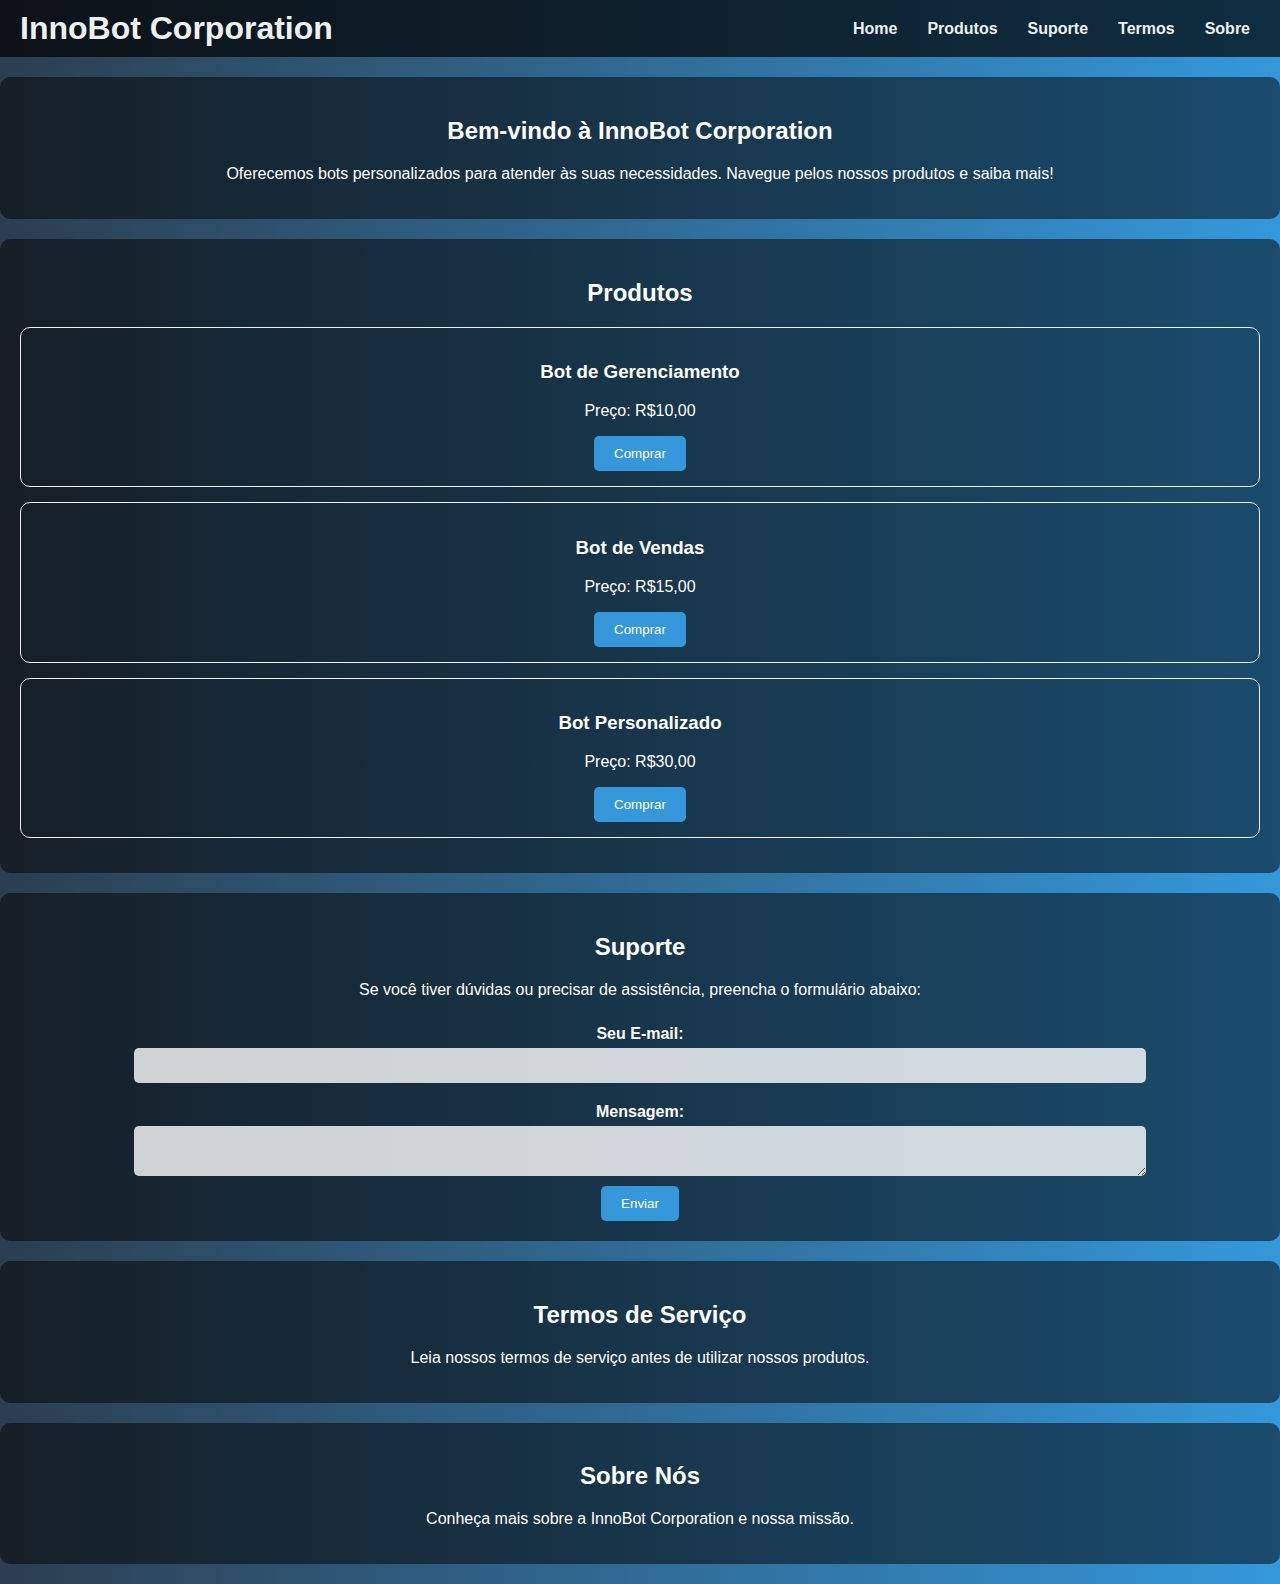
==== commit aebf862f: "Add files via upload" ====
--- a/index.html
+++ b/index.html
@@ -3,223 +3,224 @@
 <head>
     <meta charset="UTF-8">
     <meta name="viewport" content="width=device-width, initial-scale=1.0">
+    <link rel="stylesheet" href="style.css">
     <title>InnoBot Corporation</title>
     <style>
-        * {
-            box-sizing: border-box;
-        }
-
         body {
             font-family: 'Arial', sans-serif;
+            background: linear-gradient(to right, #2c3e50, #3498db);
+            color: white;
             margin: 0;
             padding: 0;
-            background: linear-gradient(to right, #141e30, #243b55);
-            color: #fff;
-            animation: backgroundAnimation 20s ease infinite;
-        }
-
-        .container {
-            max-width: 1200px;
-            margin: 0 auto;
+        }
+        header {
+            background-color: rgba(0, 0, 0, 0.7);
+            padding: 10px 20px;
+            display: flex;
+            justify-content: space-between;
+            align-items: center;
+        }
+        h1 {
+            margin: 0;
+            color: #ecf0f1;
+        }
+        nav ul {
+            list-style: none;
+            padding: 0;
+            margin: 0;
+            display: flex;
+        }
+        nav ul li {
+            margin-left: 10px; /* Diminui o espaço entre os botões */
+        }
+        nav ul li a {
+            text-decoration: none;
+            color: #ecf0f1;
+            font-weight: bold;
+            padding: 5px 10px; /* Botões menores */
+            border-radius: 5px;
+            transition: background-color 0.3s;
+        }
+        nav ul li a:hover {
+            background-color: rgba(255, 255, 255, 0.1); /* Efeito de hover mais sutil */
+        }
+        section {
             padding: 20px;
-        }
-
-        header {
             text-align: center;
-            margin-bottom: 20px;
-        }
-
-        h1 {
-            font-size: 2.5em;
-            color: #ffffff;
-            text-shadow: 2px 2px 5px rgba(0, 0, 0, 0.3);
-        }
-
-        nav ul {
-            list-style-type: none;
-            padding: 0;
-        }
-
-        nav ul li {
-            display: inline;
-            margin: 0 15px;
-        }
-
-        nav a {
-            color: #ffffff;
-            text-decoration: none;
+            margin: 20px 0;
+            border-radius: 10px;
+            background: rgba(0, 0, 0, 0.5);
+        }
+        .produto {
+            margin: 15px 0;
+            border: 1px solid #ecf0f1;
+            padding: 15px;
+            border-radius: 10px;
+        }
+        button {
+            padding: 10px 20px;
+            border: none;
+            border-radius: 5px;
+            background-color: #3498db;
+            color: white;
+            cursor: pointer;
+            transition: background-color 0.3s;
+        }
+        button:hover {
+            background-color: #2980b9;
+        }
+        /* Estilo para o sistema de suporte */
+        #supportForm {
+            display: flex;
+            flex-direction: column;
+            align-items: center;
+            margin-top: 10px;
+        }
+        #supportForm label {
+            margin: 10px 0 5px;
             font-weight: bold;
-            transition: color 0.3s;
-        }
-
-        nav a:hover {
-            color: #ffd700;
-        }
-
-        .section {
-            padding: 20px;
-            margin: 20px 0;
-            border-radius: 8px;
-            background: rgba(255, 255, 255, 0.1);
-            box-shadow: 0 2px 10px rgba(0, 0, 0, 0.5);
-        }
-
-        .produtos-container {
-            display: flex;
-            justify-content: space-around;
-            flex-wrap: wrap;
-        }
-
-        .produto {
-            background: rgba(255, 255, 255, 0.2);
-            border-radius: 8px;
-            padding: 20px;
-            margin: 10px;
-            text-align: center;
-            transition: transform 0.3s;
-        }
-
-        .produto:hover {
-            transform: scale(1.05);
-        }
-
-        button {
-            background-color: #ffd700;
+        }
+        #supportForm input, 
+        #supportForm textarea {
+            width: 80%;
+            padding: 10px;
+            margin-bottom: 10px;
             border: none;
-            padding: 10px 20px;
             border-radius: 5px;
-            cursor: pointer;
-            font-size: 1em;
-            transition: background-color 0.3s, transform 0.3s;
-        }
-
-        button:hover {
-            background-color: #fff;
-            transform: translateY(-3px);
-        }
-
-        footer {
-            text-align: center;
+            background-color: rgba(255, 255, 255, 0.8);
+            color: black;
+        }
+        #supportResponse {
             margin-top: 20px;
-        }
-
-        /* Animação de fundo */
-        @keyframes backgroundAnimation {
-            0% {
-                background: linear-gradient(to right, #141e30, #243b55);
-            }
-            50% {
-                background: linear-gradient(to right, #243b55, #141e30);
-            }
-            100% {
-                background: linear-gradient(to right, #141e30, #243b55);
-            }
-        }
-
-        /* Estilos da barra de carregamento */
-        #loading {
-            display: none;
-            position: fixed;
-            top: 0;
-            left: 0;
-            width: 100%;
-            height: 100%;
-            background: rgba(0, 0, 0, 0.7);
-            justify-content: center;
-            align-items: center;
-            z-index: 1000;
-        }
-
-        .bar {
-            width: 0;
-            height: 30px;
-            background: #ffd700;
-            border-radius: 5px;
-            transition: width 5s;
+            font-size: 1.1em;
+            color: #2ecc71; /* Cor para mensagem de sucesso */
+        }
+        #supportResponse.error {
+            color: #e74c3c; /* Cor para mensagem de erro */
         }
     </style>
 </head>
 <body>
-    <div class="container">
-        <header>
-            <h1>InnoBot Corporation</h1>
-            <nav>
-                <ul>
-                    <li><a href="#home">Home</a></li>
-                    <li><a href="#produtos">Produtos</a></li>
-                    <li><a href="#termos">Termos de Serviço</a></li>
-                    <li><a href="#sobre">Sobre Nós</a></li>
-                    <li><a href="#suporte">Suporte</a></li>
-                </ul>
-            </nav>
-        </header>
-        
-        <section id="home" class="section">
-            <h2>Bem-vindo à InnoBot Corporation!</h2>
-            <p>Explore nossos bots inovadores e encontre a solução perfeita para suas necessidades.</p>
-        </section>
-
-        <section id="produtos" class="section">
-            <h2>Nossos Produtos</h2>
-            <div class="produtos-container">
-                <div class="produto">
-                    <h3>Bot de Gerenciamento</h3>
-                    <p>Preço: R$10,00</p>
-                    <button onclick="comprar('Bot de Gerenciamento', 10)">Comprar</button>
+    <header>
+        <h1>InnoBot Corporation</h1>
+        <nav>
+            <ul>
+                <li><a href="#home">Home</a></li>
+                <li><a href="#produtos">Produtos</a></li>
+                <li><a href="#suporte">Suporte</a></li>
+                <li><a href="#termos">Termos</a></li>
+                <li><a href="#sobre">Sobre</a></li>
+            </ul>
+        </nav>
+    </header>
+    
+    <section id="home">
+        <h2>Bem-vindo à InnoBot Corporation</h2>
+        <p>Oferecemos bots personalizados para atender às suas necessidades. Navegue pelos nossos produtos e saiba mais!</p>
+    </section>
+
+    <section id="produtos">
+        <h2>Produtos</h2>
+        <div class="produto">
+            <h3>Bot de Gerenciamento</h3>
+            <p>Preço: R$10,00</p>
+            <button onclick="comprarProduto('Bot de Gerenciamento', 10)">Comprar</button>
+        </div>
+        <div class="produto">
+            <h3>Bot de Vendas</h3>
+            <p>Preço: R$15,00</p>
+            <button onclick="comprarProduto('Bot de Vendas', 15)">Comprar</button>
+        </div>
+        <div class="produto">
+            <h3>Bot Personalizado</h3>
+            <p>Preço: R$30,00</p>
+            <button onclick="comprarProduto('Bot Personalizado', 30)">Comprar</button>
+        </div>
+    </section>
+
+    <section id="suporte">
+        <h2>Suporte</h2>
+        <p>Se você tiver dúvidas ou precisar de assistência, preencha o formulário abaixo:</p>
+        <form id="supportForm">
+            <label for="userEmail">Seu E-mail:</label>
+            <input type="email" id="userEmail" required>
+            <label for="userMessage">Mensagem:</label>
+            <textarea id="userMessage" required></textarea>
+            <button type="button" onclick="enviarSuporte()">Enviar</button>
+        </form>
+        <div id="supportResponse" style="display:none;"></div>
+    </section>
+
+    <section id="termos">
+        <h2>Termos de Serviço</h2>
+        <p>Leia nossos termos de serviço antes de utilizar nossos produtos.</p>
+    </section>
+
+    <section id="sobre">
+        <h2>Sobre Nós</h2>
+        <p>Conheça mais sobre a InnoBot Corporation e nossa missão.</p>
+    </section>
+
+    <script src="https://cdn.emailjs.com/dist/email.min.js"></script>
+    <script>
+        (function(){
+            emailjs.init("hfpjRhtUxvzlcSuob"); // Chave pública
+        })();
+
+        function comprarProduto(nome, preco) {
+            const mensagem = `Olá! Eu gostaria de comprar o ${nome} por R$${preco},00.`;
+            // Simulando uma tela de carregamento
+            document.body.innerHTML += `
+                <div id="loadingScreen" style="position:fixed; top:0; left:0; width:100%; height:100%; background:rgba(0,0,0,0.8); color:white; display:flex; flex-direction:column; justify-content:center; align-items:center;">
+                    <h2>Aguarde um momento...</h2>
+                    <div style="width: 100%; max-width: 400px;">
+                        <div id="progressBar" style="background-color: #3498db; height: 20px; width: 0%;"></div>
+                    </div>
+                    <span id="progressText">0%</span>
                 </div>
-                <div class="produto">
-                    <h3>Bot de Vendas</h3>
-                    <p>Preço: R$15,00</p>
-                    <button onclick="comprar('Bot de Vendas', 15)">Comprar</button>
-                </div>
-                <div class="produto">
-                    <h3>Bot Personalizado</h3>
-                    <p>Preço: R$30,00</p>
-                    <button onclick="comprar('Bot Personalizado', 30)">Comprar</button>
-                </div>
-            </div>
-        </section>
-
-        <section id="termos" class="section">
-            <h2>Termos de Serviço</h2>
-            <p>Estes são os termos de serviço da InnoBot Corporation...</p>
-        </section>
-
-        <section id="sobre" class="section">
-            <h2>Sobre Nós</h2>
-            <p>A InnoBot Corporation é uma empresa dedicada a desenvolver soluções em bots...</p>
-        </section>
-
-        <section id="suporte" class="section">
-            <h2>Suporte</h2>
-            <p>Para suporte, entre em contato pelo <a href="https://t.me/SuporteInno" target="_blank">Telegram</a>.</p>
-        </section>
-
-        <footer>
-            <p>&copy; 2024 InnoBot Corporation. Todos os direitos reservados.</p>
-        </footer>
-    </div>
-
-    <div id="loading" style="display: none;">
-        <div class="bar" id="loading-bar"></div>
-    </div>
-
-    <script>
-        function comprar(produto, preco) {
-            // Exibir a barra de carregamento
-            const loading = document.getElementById('loading');
-            loading.style.display = 'flex';
-
-            // Preencher a barra de carregamento
-            const loadingBar = document.getElementById('loading-bar');
-            loadingBar.style.width = '100%';
-
-            // Redirecionar após 5 segundos
-            setTimeout(() => {
-                const message = `Olá! Eu gostaria de comprar o ${produto} por R$${preco}.`;
-                const telegramLink = `https://t.me/DevHaruzx?text=${encodeURIComponent(message)}`;
-                window.location.href = telegramLink;
-            }, 5000);
+            `;
+            let progress = 0;
+            const interval = setInterval(() => {
+                if (progress >= 100) {
+                    clearInterval(interval);
+                    setTimeout(() => {
+                        window.open(`https://t.me/DevHaruzx?text=${encodeURIComponent(mensagem)}`, "_blank");
+                        document.getElementById("loadingScreen").remove();
+                    }, 500);
+                } else {
+                    progress++;
+                    document.getElementById("progressBar").style.width = `${progress}%`;
+                    document.getElementById("progressText").innerText = `${progress}%`;
+                }
+            }, 50);
+        }
+
+        function enviarSuporte() {
+            const email = document.getElementById("userEmail").value;
+            const message = document.getElementById("userMessage").value;
+            const supportResponse = document.getElementById("supportResponse");
+            const templateParams = {
+                email: email,
+                message: message,
+            };
+
+            // Envia o e-mail usando o EmailJS
+            emailjs.send("service_pkrhrjg", "template_05i78td", templateParams)
+                .then(function (response) {
+                    console.log('SUCCESS!', response.status, response.text);
+                    supportResponse.innerText = "Sua mensagem foi enviada com sucesso!";
+                    supportResponse.classList.remove('error');
+                    supportResponse.classList.add('success');
+                    supportResponse.style.display = "block";
+                    // Limpar os campos após o envio
+                    document.getElementById("userEmail").value = "";
+                    document.getElementById("userMessage").value = "";
+                }, function (error) {
+                    console.log('FAILED...', error);
+                    supportResponse.innerText = "Ocorreu um erro ao enviar sua mensagem. Tente novamente.";
+                    supportResponse.classList.add('error');
+                    supportResponse.style.display = "block";
+                });
         }
     </script>
 </body>
